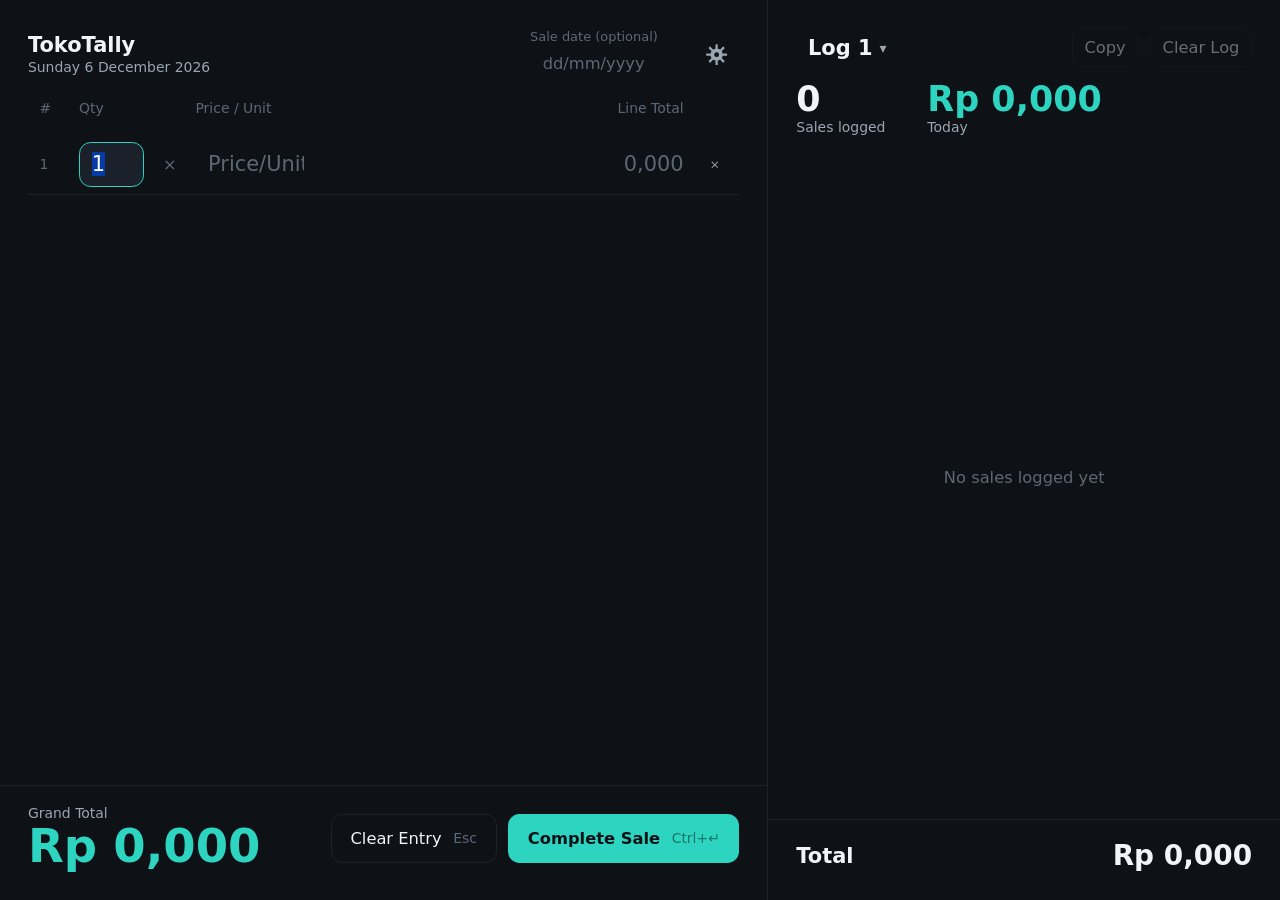
==== index.html @ e356fb27 "Add a Show/Hide numpad button above Complete Sale The pad could only be dismissed by focusing someth" ====
<!doctype html>
<html lang="en" data-theme="dark">
  <head>
    <meta charset="utf-8" />
    <!-- viewport-fit=cover lets the layout reach under the notch/home bar;
         the CSS pays it back with env(safe-area-inset-*) padding. Pinch
         zoom is deliberately left enabled — iOS auto-zoom on focus is
         prevented with 16px inputs instead. -->
    <meta
      name="viewport"
      content="width=device-width, initial-scale=1, viewport-fit=cover"
    />
    <meta name="color-scheme" content="dark light" />
    <meta name="theme-color" content="#0e1116" id="themeColor" />
    <meta name="description" content="TokoTally — offline sales calculator and logger." />
    <title>TokoTally</title>

    <!-- Standalone (home-screen) launch on iOS. -->
    <meta name="apple-mobile-web-app-capable" content="yes" />
    <meta name="mobile-web-app-capable" content="yes" />
    <meta name="apple-mobile-web-app-status-bar-style" content="black-translucent" />
    <meta name="apple-mobile-web-app-title" content="TokoTally" />
    <link rel="apple-touch-icon" href="icons/icon-180.png" />
    <link rel="icon" href="icons/icon-192.png" />
    <link rel="manifest" href="manifest.webmanifest" />

    <link rel="stylesheet" href="css/theme.css" />
    <link rel="stylesheet" href="css/app.css" />
  </head>
  <body>
    <!-- Reusable icon defs; each <use> below picks one up. -->
    <svg width="0" height="0" style="position: absolute" aria-hidden="true">
      <!-- Gear: eight teeth around a ring. The ring is one evenodd path so
           its centre stays transparent whatever it sits on — the same
           reason IconGear.qml punches the hole with destination-out. -->
      <symbol id="i-gear" viewBox="0 0 24 24">
        <g>
          <rect x="10.8" y="1.2" width="2.4" height="5" rx="0.6" />
          <rect x="10.8" y="17.8" width="2.4" height="5" rx="0.6" />
          <rect x="1.2" y="10.8" width="5" height="2.4" rx="0.6" />
          <rect x="17.8" y="10.8" width="5" height="2.4" rx="0.6" />
          <g transform="rotate(45 12 12)">
            <rect x="10.8" y="1.2" width="2.4" height="5" rx="0.6" />
            <rect x="10.8" y="17.8" width="2.4" height="5" rx="0.6" />
            <rect x="1.2" y="10.8" width="5" height="2.4" rx="0.6" />
            <rect x="17.8" y="10.8" width="5" height="2.4" rx="0.6" />
          </g>
        </g>
        <path
          fill-rule="evenodd"
          d="M12 5.6a6.4 6.4 0 1 0 0 12.8 6.4 6.4 0 0 0 0-12.8Zm0 3.9a2.5 2.5 0 1 0 0 5 2.5 2.5 0 0 0 0-5Z"
        />
      </symbol>
      <symbol id="i-dots" viewBox="0 0 24 24">
        <circle cx="5" cy="12" r="2" />
        <circle cx="12" cy="12" r="2" />
        <circle cx="19" cy="12" r="2" />
      </symbol>
      <symbol id="i-cross" viewBox="0 0 24 24">
        <path
          d="M18.3 5.7a1 1 0 0 0-1.4 0L12 10.6 7.1 5.7a1 1 0 1 0-1.4 1.4l4.9 4.9-4.9 4.9a1 1 0 1 0 1.4 1.4l4.9-4.9 4.9 4.9a1 1 0 0 0 1.4-1.4L13.4 12l4.9-4.9a1 1 0 0 0 0-1.4Z"
        />
      </symbol>
    </svg>

    <div class="app" id="app" data-view="sale" data-discounts="off">
      <!-- ============================================================ -->
      <!-- sale pane                                                     -->
      <!-- ============================================================ -->
      <section class="pane pane--sale" id="salePane" aria-label="Current sale">
        <div class="topstrip">
          <div class="topstrip__titles">
            <div class="topstrip__title" id="saleTitle">TokoTally</div>
            <div class="topstrip__sub" id="saleSubtitle"></div>
          </div>
          <div class="topstrip__actions">
            <div>
              <label class="field-label" for="dateField">Sale date (optional)</label>
              <input
                class="input input--date"
                id="dateField"
                type="text"
                inputmode="numeric"
                autocomplete="off"
                placeholder="dd/mm/yyyy"
                aria-label="Sale date, optional"
              />
            </div>
            <button class="icon-btn" id="settingsBtn" aria-label="Settings">
              <svg class="icon icon--gear" aria-hidden="true"><use href="#i-gear" /></svg>
            </button>
          </div>
        </div>

        <!-- Column titles; hidden on phones, where rows are two-line. -->
        <div class="colhead" aria-hidden="true">
          <span style="grid-area: num">#</span>
          <span style="grid-area: qty">Qty</span>
          <span style="grid-area: mult"></span>
          <span style="grid-area: price">Price / Unit</span>
          <span style="grid-area: hint"></span>
          <span data-area="disc">Disc %</span>
          <span style="grid-area: tot; text-align: right">Line Total</span>
          <span style="grid-area: remove"></span>
        </div>

        <div class="scroll items" id="itemsScroll">
          <div id="itemRows"></div>
        </div>

        <div class="bottombar">
          <div class="grand">
            <div class="grand__label">Grand Total</div>
            <div class="grand__value" id="grandTotal">0</div>
          </div>
          <!-- Touch only; shown once the number pad is available. -->
          <button class="btn numpad-toggle" id="numpadToggle" aria-pressed="false">
            <span id="numpadToggleLabel">Show numpad</span>
          </button>
          <div class="bottombar__actions">
            <button class="btn" id="clearBtn">
              <span id="clearBtnLabel">Clear Entry</span>
              <span class="btn__hint">Esc</span>
            </button>
            <button class="btn btn--accent" id="completeBtn">
              <span id="completeBtnLabel">Complete Sale</span>
              <span class="btn__hint">Ctrl+↵</span>
            </button>
          </div>
        </div>
      </section>

      <div class="pane-divider"></div>

      <!-- ============================================================ -->
      <!-- ledger pane                                                   -->
      <!-- ============================================================ -->
      <section class="pane pane--ledger" id="ledgerPane" aria-label="Ledger">
        <div class="ledger-head">
          <button class="log-picker" id="logPicker" aria-haspopup="menu">
            <span class="log-picker__name" id="logName">Log 1</span>
            <span class="log-picker__chev" aria-hidden="true">▾</span>
          </button>
          <div class="ledger-head__actions">
            <button class="btn btn--sm" id="copyBtn">Copy</button>
            <button class="btn btn--sm" id="clearLogBtn">Clear Log</button>
          </div>
        </div>

        <div class="kpis">
          <div class="kpi">
            <div class="kpi__value" id="kpiCount">0</div>
            <div class="kpi__label">Sales logged</div>
          </div>
          <div class="kpi">
            <div class="kpi__value kpi__value--accent" id="kpiToday">0</div>
            <div class="kpi__label">Today</div>
          </div>
        </div>

        <div class="scroll log-list" id="logScroll">
          <div id="logRows"></div>
          <div class="empty-state hidden" id="logEmpty">No sales logged yet</div>
        </div>

        <div class="ledger-foot">
          <span class="ledger-foot__label">Total</span>
          <span class="ledger-foot__value" id="runningTotal">0</span>
        </div>
      </section>

      <!-- Touch-only number pad; filled in by js/ui/numpad.js. Sits below
           the Grand Total so the figure stays visible while typing. -->
      <div class="numpad" id="numpad" role="group" aria-label="Number pad"></div>

      <!-- Phone-only pane switcher. -->
      <nav class="tabbar" aria-label="Sections">
        <button class="tab tab--on" id="tabSale" data-view="sale">
          <span>Sale</span>
          <span class="tab__count" id="tabSaleTotal"></span>
        </button>
        <button class="tab" id="tabLedger" data-view="ledger">
          <span>Ledger</span>
          <span class="tab__count" id="tabLedgerCount"></span>
        </button>
      </nav>
    </div>

    <!-- transient undo notice -->
    <div class="toast" id="toast" role="status" aria-live="polite">
      <span class="toast__msg" id="toastMsg"></span>
      <button class="toast__undo hidden" id="toastUndo">Undo</button>
    </div>

    <!-- ============================================================== -->
    <!-- dialogs                                                         -->
    <!-- ============================================================== -->
    <dialog id="settingsDialog" aria-label="Settings">
      <div class="drawer">
        <h2 class="drawer__title">Settings</h2>

        <div class="setting">
          <span class="setting__label">Appearance</span>
          <div class="setting__row">
            <button class="btn" id="themeDark">Dark</button>
            <button class="btn" id="themeLight">Light</button>
          </div>
        </div>

        <div class="setting">
          <span class="setting__label">Line discounts</span>
          <div class="setting__row">
            <button class="btn" id="discOn">On</button>
            <button class="btn" id="discOff">Off</button>
          </div>
          <span class="setting__note">
            Adds a per-line discount field. Type chained percents like 10+5+3.
          </span>
        </div>

        <div class="setting">
          <span class="setting__label">Accent</span>
          <div class="swatches" id="swatches"></div>
        </div>

        <div class="setting">
          <span class="setting__label">Decimals</span>
          <div class="setting__row setting__row--tight">
            <button class="btn" id="decMinus" aria-label="Fewer decimals">−</button>
            <span class="setting__stepval" id="decValue">3</span>
            <button class="btn" id="decPlus" aria-label="More decimals">+</button>
          </div>
        </div>

        <div class="setting">
          <label class="setting__label" for="currencyField">Currency symbol</label>
          <input class="input" id="currencyField" type="text" style="max-width: 140px" />
        </div>

        <div class="setting">
          <span class="setting__label muted" id="moneyPreview"></span>
        </div>

        <div class="setting">
          <span class="setting__label">Backup</span>
          <div class="setting__row">
            <button class="btn" id="exportBtn">Export</button>
            <button class="btn" id="importBtn">Import</button>
          </div>
          <span class="setting__note">
            Data lives in this browser only. Export moves a ledger between
            your phone and PC; importing replaces everything here.
          </span>
          <input type="file" id="importFile" accept="application/json,.json" class="hidden" />
        </div>

        <div class="spacer"></div>
        <button class="btn" id="settingsClose">Close</button>
      </div>
    </dialog>

    <dialog id="confirmDialog" class="centered" aria-label="Confirm">
      <div class="sheet sheet--narrow">
        <h2 class="sheet__title" id="confirmTitle"></h2>
        <p class="sheet__body" id="confirmBody"></p>
        <div class="sheet__actions">
          <button class="btn" id="confirmCancel">Cancel</button>
          <button class="btn btn--danger" id="confirmOk"></button>
        </div>
      </div>
    </dialog>

    <dialog id="nameDialog" class="centered" aria-label="Name a log">
      <form method="dialog" class="sheet sheet--narrow">
        <h2 class="sheet__title" id="nameTitle">New log</h2>
        <input
          class="input"
          id="nameField"
          type="text"
          placeholder="Log name"
          autocomplete="off"
        />
        <div class="sheet__actions">
          <button class="btn" type="button" id="nameCancel">Cancel</button>
          <button class="btn btn--accent" type="submit" id="nameSave">Save</button>
        </div>
      </form>
    </dialog>

    <dialog id="helpDialog" class="centered" aria-label="Keyboard shortcuts">
      <div class="sheet">
        <h2 class="sheet__title">Keyboard shortcuts</h2>
        <div class="keys" id="keysList"></div>
        <div class="sheet__actions">
          <button class="btn" id="helpClose">Close</button>
        </div>
      </div>
    </dialog>

    <script type="module" src="js/app.js"></script>
  </body>
</html>
---- css/theme.css ----
/*
 * Design tokens — the web port of qml/Theme.qml.
 *
 * Single source of truth for colour, spacing, radius and type. Nothing
 * else in the CSS hardcodes a visual value; components read from here,
 * and dark/light plus the accent flip live by re-setting these variables.
 *
 * --scale is the responsive factor. On desktop app.js drives it from the
 * window against the 1100x720 design reference (exactly like the QML
 * Binding on Theme.uiScale) so the whole UI grows and shrinks in
 * proportion. On phones it is pinned to 1 and the mobile layout takes
 * over with touch-sized targets instead.
 */

:root {
  --scale: 1;

  /* --- shape ------------------------------------------------------- */
  --radius: calc(14px * var(--scale));
  --radius-sm: calc(10px * var(--scale));

  /* --- spacing scale ------------------------------------------------ */
  --space-xs: calc(6px * var(--scale));
  --space-sm: calc(10px * var(--scale));
  --space-md: calc(16px * var(--scale));
  --space-lg: calc(24px * var(--scale));
  --space-xl: calc(36px * var(--scale));

  /* --- line-item table columns -------------------------------------- */
  /* Shared by the sale header and every row so the two line up exactly. */
  --col-num: calc(18px * var(--scale));
  --col-qty: calc(56px * var(--scale));
  --col-mult: calc(12px * var(--scale));
  --col-price: calc(104px * var(--scale));
  --col-disc: calc(64px * var(--scale));
  --col-total: calc(140px * var(--scale));
  --col-remove: calc(22px * var(--scale));

  /* --- typography --------------------------------------------------- */
  /* No web font is shipped, so this resolves to San Francisco on iOS and
     Segoe UI on Windows — both have the tabular figures the numbers need. */
  --font-family: Inter, system-ui, -apple-system, 'Segoe UI', Roboto,
    'Helvetica Neue', Arial, sans-serif;
  --font-sm: calc(12px * var(--scale));
  --font-body: calc(14px * var(--scale));
  --font-md: calc(18px * var(--scale));
  --font-lg: calc(24px * var(--scale));
  --font-total: calc(40px * var(--scale));
  --font-kpi: calc(30px * var(--scale));

  /* --- motion ------------------------------------------------------- */
  --anim-fast: 120ms;
  --anim-med: 180ms;

  /* --- accent (overwritten from the persisted setting) -------------- */
  --accent: #2dd4bf;
  /* Text drawn on top of an accent fill. The accent palette is light, so
     this tracks the page background like the QML button does. */
  --on-accent: #0e1116;
}

/* --- dark surfaces (the default) ------------------------------------ */
:root,
:root[data-theme='dark'] {
  --bg: #0e1116;
  --surface: #151a21;
  --surface-alt: #1b212a;
  --hover: #1f2630;

  --text-primary: #f2f5f8;
  --text-secondary: #9aa6b2;
  --text-muted: #5d6875;

  --divider: rgba(255, 255, 255, 0.07);
  --danger: #f87171;
  --scrim: rgba(0, 0, 0, 0.45);
  --on-accent: #0e1116;
}

/* --- light surfaces (an intentional palette, not an inversion) ------- */
:root[data-theme='light'] {
  --bg: #fbfbfd;
  --surface: #ffffff;
  --surface-alt: #f3f4f6;
  --hover: #eef0f3;

  --text-primary: #10141a;
  --text-secondary: #5b6672;
  --text-muted: #9aa3ad;

  --divider: rgba(0, 0, 0, 0.08);
  --danger: #dc2626;
  --scrim: rgba(0, 0, 0, 0.35);
  /* Deliberately still dark. The desktop app paints accent-button text in
     Theme.bg, which in light mode is near-white on a mid-tone accent —
     about 1.8:1. Every accent in the palette is light enough that dark
     text is the readable choice in both themes. */
  --on-accent: #0e1116;
}

/* Honour a system preference for reduced motion: every transition in the
   app is decorative, so drop them rather than approximate them. */
@media (prefers-reduced-motion: reduce) {
  :root {
    --anim-fast: 0ms;
    --anim-med: 0ms;
  }
}
---- css/app.css ----
/*
 * Layout and components.
 *
 * Two layouts share one DOM. Wide screens get the desktop app's calm
 * two-pane split (sale | ledger) with the line items as a real table.
 * Below 900px the panes stack into a single column with a bottom tab bar,
 * and each line item reflows onto two rows so Qty x Price still fits a
 * 375px iPhone. The switch is done with grid templates, not with separate
 * markup, so there is one set of behaviour to reason about.
 */

/* ==================================================================== */
/* base                                                                 */
/* ==================================================================== */
*,
*::before,
*::after {
  box-sizing: border-box;
}

html,
body {
  margin: 0;
  padding: 0;
  height: 100%;
  overflow: hidden;
}

body {
  background: var(--bg);
  color: var(--text-primary);
  font-family: var(--font-family);
  font-size: var(--font-body);
  /* Tabular figures everywhere: money columns must not shimmy as digits
     change. The desktop app sets this per-Text with font.features. */
  font-variant-numeric: tabular-nums;
  -webkit-font-smoothing: antialiased;
  -webkit-tap-highlight-color: transparent;
  transition: background-color var(--anim-med);
}

button,
input {
  font: inherit;
  font-variant-numeric: inherit;
  color: inherit;
}

button {
  background: none;
  border: none;
  cursor: pointer;
  /* Kill the double-tap-to-zoom delay on iOS. */
  touch-action: manipulation;
}

:focus-visible {
  outline: 2px solid var(--accent);
  outline-offset: 2px;
}

.scroll {
  overflow-y: auto;
  overflow-x: hidden;
  -webkit-overflow-scrolling: touch;
  /* Don't let a flick at the end of the list rubber-band the whole page. */
  overscroll-behavior: contain;
}

.muted {
  color: var(--text-muted);
}

.hidden {
  display: none !important;
}

/* ==================================================================== */
/* app shell                                                            */
/* ==================================================================== */
.app {
  display: grid;
  /* 60/40, matching the desktop split. */
  grid-template-columns: 60fr 1px 40fr;
  grid-template-rows: 1fr;
  /* --app-h is the visual viewport height, kept current by app.js so the
     bottom bar stays above the iOS soft keyboard. dvh is the fallback
     before the first measurement (and it already tracks Safari's
     collapsing toolbars, which vh does not). */
  height: var(--app-h, 100dvh);
  width: 100%;
}

.pane {
  display: grid;
  /* minmax(0, 1fr), not the implicit `auto`: grid items default to
     min-width auto, so a single wide child (the bottom bar's buttons)
     would size this column to its min-content and push every row past
     the edge of a narrow phone. */
  grid-template-columns: minmax(0, 1fr);
  grid-template-rows: auto auto 1fr auto;
  /* Without this a grid row refuses to shrink and the list never scrolls. */
  min-height: 0;
  min-width: 0;
}

/* Place every pane child on its row explicitly. A display:none grid item
   is not placed at all, so relying on source order means hiding the
   column header on phones shifts everything up one row — handing the
   flexible 1fr row to the bottom bar and pinning the item list to its
   content height. */
.topstrip,
.ledger-head {
  grid-row: 1;
}

.colhead,
.kpis {
  grid-row: 2;
}

.items,
.log-list {
  grid-row: 3;
}

.bottombar,
.ledger-foot {
  grid-row: 4;
}

.pane-divider {
  background: var(--divider);
}

.tabbar {
  display: none;
}

/* ==================================================================== */
/* number pad (touch only)                                              */
/* ==================================================================== */
/* Both the pad and its toggle are hidden on any device with a fine
   pointer. The Numpad module sets data-numpad on the shell when it is
   available at all ('off'), and flips it to 'open' while showing. */
/* .btn.numpad-toggle, not .numpad-toggle: the toggle is also a .btn, and
   .btn's own display would otherwise win on source order and leak the
   button onto desktop. */
.numpad,
.btn.numpad-toggle {
  display: none;
}

.app[data-numpad] .numpad-toggle {
  display: flex;
  min-height: 34px;
  font-size: var(--font-sm);
  font-weight: 500;
  color: var(--text-secondary);
}

.app[data-numpad='open'] .numpad {
  display: block;
  /* Spans every column so it also sits correctly under the wide
     two-pane grid, not just the phone's single column. */
  grid-column: 1 / -1;
  grid-row: 2;
  border-top: 1px solid var(--divider);
  background: var(--surface);
  padding: var(--space-sm);
  padding-bottom: max(var(--space-sm), env(safe-area-inset-bottom));
}

/* While the pad is up it stands in for the tab bar, exactly as the
   system keyboard would cover it. */
.app[data-numpad='open'] .tabbar {
  display: none;
}

.numpad__keys {
  display: grid;
  grid-template-columns: repeat(4, 1fr);
  grid-template-areas:
    'k7  k8 k9 bs'
    'k4  k5 k6 ctx'
    'k1  k2 k3 ent'
    'dot k0 k0 ent';
  gap: var(--space-xs);
  max-width: 520px;
  margin: 0 auto;
}

.np-key {
  display: flex;
  align-items: center;
  justify-content: center;
  /* Comfortably above the 44px touch minimum, and short enough that four
     rows still leave the item list usable on a 568px-tall phone. */
  min-height: 46px;
  border-radius: var(--radius-sm);
  background: var(--surface-alt);
  color: var(--text-primary);
  font-size: 22px;
  font-weight: 500;
  /* Stops a long press selecting the glyph or opening the callout menu. */
  user-select: none;
  -webkit-user-select: none;
  -webkit-touch-callout: none;
  transition: background-color 80ms;
}

.np-key:active {
  background: var(--hover);
}

.np-key--util {
  background: transparent;
  border: 1px solid var(--divider);
  color: var(--text-secondary);
}

.np-key--util:disabled {
  opacity: 0.3;
}

.np-key--enter {
  background: var(--accent);
  color: var(--on-accent);
  font-size: 26px;
  font-weight: 600;
}

.np-key--enter:active {
  background: var(--accent);
  filter: brightness(1.08);
}

/* ==================================================================== */
/* buttons                                                              */
/* ==================================================================== */
.btn {
  display: inline-flex;
  align-items: center;
  justify-content: center;
  gap: var(--space-sm);
  min-height: calc(42px * var(--scale));
  padding: 0 var(--space-md);
  border: 1px solid var(--divider);
  border-radius: var(--radius-sm);
  background: transparent;
  color: var(--text-primary);
  font-size: var(--font-body);
  font-weight: 500;
  white-space: nowrap;
  transition: background-color var(--anim-fast);
}

.btn:hover:not(:disabled) {
  background: var(--hover);
}

.btn:disabled {
  opacity: 0.4;
  cursor: default;
}

.btn--accent {
  background: var(--accent);
  border-color: transparent;
  color: var(--on-accent);
  font-weight: 600;
}

.btn--accent:hover:not(:disabled) {
  filter: brightness(1.08);
  background: var(--accent);
}

.btn--danger {
  color: var(--danger);
  font-weight: 600;
}

.btn--sm {
  min-height: calc(34px * var(--scale));
  padding: 0 var(--space-sm);
}

.btn--ghost {
  border-color: transparent;
}

.btn__hint {
  color: var(--text-muted);
  font-size: var(--font-sm);
  font-weight: 400;
}

.btn--accent .btn__hint {
  color: rgba(0, 0, 0, 0.45);
}

/* Round icon button (the settings gear). */
.icon-btn {
  display: inline-flex;
  align-items: center;
  justify-content: center;
  width: calc(40px * var(--scale));
  height: calc(40px * var(--scale));
  border-radius: 50%;
  color: var(--text-secondary);
  transition: background-color var(--anim-fast);
}

.icon-btn:hover {
  background: var(--hover);
}

/* ==================================================================== */
/* sale pane — top strip                                                */
/* ==================================================================== */
.topstrip {
  display: flex;
  align-items: center;
  gap: var(--space-md);
  padding: var(--space-lg);
  padding-bottom: 0;
}

.topstrip__titles {
  min-width: 0;
  flex: 1;
}

.topstrip__title {
  font-size: var(--font-md);
  font-weight: 600;
  line-height: 1.25;
}

.topstrip__sub {
  color: var(--text-secondary);
  font-size: var(--font-sm);
  line-height: 1.35;
}

.topstrip__sub--editing {
  color: var(--accent);
}

.topstrip__actions {
  display: flex;
  align-items: center;
  gap: var(--space-sm);
}

.field-label {
  display: block;
  color: var(--text-muted);
  font-size: calc(var(--font-sm) - 1px);
  line-height: 1.4;
}

/* Flat text input with a soft focus ring — the EditField look. */
.input {
  width: 100%;
  min-width: 0;
  padding: 0 var(--space-sm);
  height: calc(30px * var(--scale));
  border: 1px solid transparent;
  border-radius: var(--radius-sm);
  background: transparent;
  color: var(--text-primary);
  font-size: var(--font-body);
  transition: background-color var(--anim-fast), border-color var(--anim-fast);
}

.input::placeholder {
  color: var(--text-muted);
}

.input:focus {
  outline: none;
  background: var(--surface-alt);
  border-color: var(--accent);
}

.input--date {
  width: calc(130px * var(--scale));
}

/* Red ring while the typed date can't be parsed. */
.input--invalid,
.input--invalid:focus {
  border-color: var(--danger);
}

/* ==================================================================== */
/* sale pane — line items                                               */
/* ==================================================================== */
.colhead,
.item-row {
  display: grid;
  gap: var(--space-md);
  align-items: center;
  grid-template-columns:
    var(--col-num) var(--col-qty) var(--col-mult) var(--col-price)
    1fr var(--col-disc) var(--col-total) var(--col-remove);
  grid-template-areas: 'num qty mult price hint disc tot remove';
}

/* Discounts off: collapse the column rather than restructure the grid. */
.app[data-discounts='off'] .colhead,
.app[data-discounts='off'] .item-row {
  grid-template-columns:
    var(--col-num) var(--col-qty) var(--col-mult) var(--col-price)
    1fr 0 var(--col-total) var(--col-remove);
}

.app[data-discounts='off'] [data-area='disc'] {
  display: none;
}

.colhead {
  padding: 0 calc(var(--space-lg) + var(--space-sm));
  margin-top: var(--space-md);
  color: var(--text-muted);
  font-size: var(--font-sm);
}

.items {
  padding: var(--space-md) var(--space-lg);
  min-height: 0;
}

.item-row {
  position: relative;
  padding: 0 var(--space-sm);
  height: calc(52px * var(--scale));
  border-radius: var(--radius-sm);
  /* Leaves the focused row off the hard edge when it is scrolled into
     view, so the neighbouring row stays half visible (the desktop app's
     scrollMargin, expressed where the browser can honour it natively). */
  scroll-margin-block: var(--space-md);
  transition: background-color var(--anim-fast);
}

.item-row::after {
  /* Hairline separator under each row. */
  content: '';
  position: absolute;
  left: 0;
  right: 0;
  bottom: 0;
  height: 1px;
  background: var(--divider);
}

.item-row:hover {
  background: var(--hover);
}

.item-row--enter {
  animation: fade-in var(--anim-fast) ease-out;
}

@keyframes fade-in {
  from {
    opacity: 0;
  }
}

.item-row__num {
  grid-area: num;
  color: var(--text-muted);
  font-size: var(--font-sm);
}

.item-row__mult {
  grid-area: mult;
  text-align: center;
  color: var(--text-muted);
}

[data-area='qty'] {
  grid-area: qty;
}
[data-area='price'] {
  grid-area: price;
}
[data-area='disc'] {
  grid-area: disc;
}

.item-row .input {
  height: calc(38px * var(--scale));
  font-size: var(--font-md);
}

.item-row__hint {
  grid-area: hint;
  min-width: 0;
  color: var(--text-muted);
  font-size: var(--font-sm);
  white-space: nowrap;
  overflow: hidden;
  text-overflow: ellipsis;
}

.item-row__total {
  grid-area: tot;
  text-align: right;
  font-size: var(--font-md);
  color: var(--text-primary);
}

.item-row__total--zero {
  color: var(--text-muted);
}

.item-row__remove {
  grid-area: remove;
  display: inline-flex;
  align-items: center;
  justify-content: center;
  width: var(--col-remove);
  height: var(--col-remove);
  border-radius: 50%;
  color: var(--text-secondary);
  opacity: 0;
  transition: opacity var(--anim-fast), background-color var(--anim-fast);
}

.item-row:hover .item-row__remove,
.item-row:focus-within .item-row__remove,
.item-row__remove:focus-visible {
  opacity: 1;
}

.item-row__remove:hover {
  background: var(--hover);
}

/* A muted qty reads as the unconfirmed default 1; solid once committed. */
.input--tentative {
  color: var(--text-muted);
}

/* ==================================================================== */
/* sale pane — bottom bar                                               */
/* ==================================================================== */
.bottombar {
  display: flex;
  align-items: center;
  gap: var(--space-md);
  padding: var(--space-md) var(--space-lg);
  padding-bottom: max(var(--space-lg), env(safe-area-inset-bottom));
  border-top: 1px solid var(--divider);
}

.grand {
  flex: 1;
  min-width: 0;
}

.grand__label {
  color: var(--text-secondary);
  font-size: var(--font-sm);
}

.grand__value {
  color: var(--accent);
  font-size: var(--font-total);
  font-weight: 600;
  line-height: 1.1;
  /* The number shrinks to fit rather than running under the buttons. */
  white-space: nowrap;
  overflow: hidden;
  text-overflow: ellipsis;
}

.bottombar__actions {
  display: flex;
  gap: var(--space-sm);
  flex-shrink: 0;
}

/* ==================================================================== */
/* ledger pane                                                          */
/* ==================================================================== */
.pane--ledger {
  border-left: 0;
}

.ledger-head {
  display: flex;
  align-items: center;
  gap: var(--space-sm);
  padding: var(--space-lg);
  padding-bottom: 0;
}

.log-picker {
  display: inline-flex;
  align-items: center;
  gap: var(--space-xs);
  min-width: 0;
  padding: var(--space-xs) var(--space-sm);
  border-radius: var(--radius-sm);
  font-size: var(--font-md);
  font-weight: 600;
  transition: background-color var(--anim-fast);
}

.log-picker:hover {
  background: var(--hover);
}

.log-picker__name {
  overflow: hidden;
  text-overflow: ellipsis;
  white-space: nowrap;
}

.log-picker__chev {
  color: var(--text-secondary);
  font-size: var(--font-sm);
}

.ledger-head__actions {
  display: flex;
  gap: var(--space-sm);
  margin-left: auto;
  flex-shrink: 0;
}

.kpis {
  display: flex;
  gap: var(--space-xl);
  padding: var(--space-sm) var(--space-lg) 0;
}

.kpi__value {
  font-size: var(--font-kpi);
  font-weight: 600;
  line-height: 1.15;
}

.kpi__value--accent {
  color: var(--accent);
}

.kpi__label {
  color: var(--text-secondary);
  font-size: var(--font-sm);
}

.log-list {
  padding: var(--space-md) var(--space-lg);
  min-height: 0;
}

.log-row {
  position: relative;
  display: grid;
  grid-template-columns: calc(84px * var(--scale)) 1fr calc(80px * var(--scale)) calc(24px * var(--scale));
  gap: var(--space-md);
  align-items: center;
  padding: 0 var(--space-sm);
  height: calc(48px * var(--scale));
  border-radius: var(--radius-sm);
  scroll-margin-block: var(--space-md);
  transition: background-color var(--anim-fast);
}

.log-row::after {
  content: '';
  position: absolute;
  left: 0;
  right: 0;
  bottom: 0;
  height: 1px;
  background: var(--divider);
}

.log-row:hover {
  background: var(--hover);
}

/* The sale currently open in the left panel gets an accent tint. */
.log-row--editing {
  background: color-mix(in srgb, var(--accent) 14%, transparent);
}

.log-row--enter {
  animation: fade-in var(--anim-med) ease-out;
}

.log-row__meta,
.log-row__when {
  display: grid;
  gap: 1px;
  min-width: 0;
}

.log-row__seq {
  color: var(--text-muted);
  font-size: var(--font-sm);
}

.log-row__items {
  color: var(--text-muted);
  font-size: calc(var(--font-sm) - 1px);
}

.log-row__total {
  text-align: right;
  font-size: var(--font-body);
  min-width: 0;
  overflow: hidden;
  text-overflow: ellipsis;
}

.log-row__when {
  text-align: right;
}

.log-row__date {
  color: var(--text-secondary);
  font-size: var(--font-sm);
}

.log-row__time {
  color: var(--text-muted);
  font-size: calc(var(--font-sm) - 1px);
}

.log-row__more {
  display: inline-flex;
  align-items: center;
  justify-content: center;
  width: calc(24px * var(--scale));
  height: calc(24px * var(--scale));
  border-radius: var(--radius-sm);
  color: var(--text-secondary);
  opacity: 0;
  transition: opacity var(--anim-fast), background-color var(--anim-fast);
}

.log-row:hover .log-row__more,
.log-row__more:focus-visible,
.log-row--menu-open .log-row__more {
  opacity: 1;
}

.log-row__more:hover {
  background: var(--surface-alt);
}

.empty-state {
  display: grid;
  place-items: center;
  height: 100%;
  color: var(--text-muted);
}

.ledger-foot {
  display: flex;
  align-items: center;
  justify-content: space-between;
  gap: var(--space-md);
  padding: var(--space-md) var(--space-lg);
  padding-bottom: max(var(--space-lg), env(safe-area-inset-bottom));
  border-top: 1px solid var(--divider);
}

.ledger-foot__label {
  font-size: var(--font-md);
  font-weight: 600;
}

.ledger-foot__value {
  font-size: var(--font-lg);
  font-weight: 700;
  min-width: 0;
  overflow: hidden;
  text-overflow: ellipsis;
}

/* ==================================================================== */
/* menus (log picker, per-row actions)                                  */
/* ==================================================================== */
.menu {
  position: fixed;
  z-index: 900;
  min-width: calc(180px * var(--scale));
  max-width: min(80vw, 280px);
  padding: var(--space-xs);
  border: 1px solid var(--divider);
  border-radius: var(--radius-sm);
  background: var(--surface);
  box-shadow: 0 10px 30px rgba(0, 0, 0, 0.28);
}

.menu__item {
  display: block;
  width: 100%;
  padding: var(--space-sm);
  border-radius: var(--radius-sm);
  text-align: left;
  font-size: var(--font-body);
  color: var(--text-primary);
  overflow: hidden;
  text-overflow: ellipsis;
  white-space: nowrap;
}

.menu__item:hover:not(:disabled) {
  background: var(--hover);
}

.menu__item:disabled {
  color: var(--text-muted);
  cursor: default;
}

.menu__item--current {
  color: var(--accent);
  font-weight: 600;
}

.menu__item--danger {
  color: var(--danger);
}

.menu__sep {
  height: 1px;
  margin: var(--space-xs) 0;
  background: var(--divider);
}

/* ==================================================================== */
/* toast                                                                */
/* ==================================================================== */
.toast {
  position: fixed;
  left: 50%;
  bottom: calc(var(--space-lg) + env(safe-area-inset-bottom));
  z-index: 1000;
  display: flex;
  align-items: center;
  gap: var(--space-md);
  max-width: calc(100vw - 2 * var(--space-lg));
  padding: 0 var(--space-md);
  min-height: calc(44px * var(--scale));
  border: 1px solid var(--divider);
  border-radius: var(--radius-sm);
  background: var(--surface-alt);
  box-shadow: 0 8px 24px rgba(0, 0, 0, 0.25);
  opacity: 0;
  visibility: hidden;
  transform: translate(-50%, 8px);
  transition: opacity var(--anim-med), transform var(--anim-med),
    visibility var(--anim-med);
}

.toast--shown {
  opacity: 1;
  visibility: visible;
  transform: translate(-50%, 0);
}

.toast__msg {
  font-size: var(--font-body);
}

.toast__undo {
  padding: var(--space-xs) var(--space-sm);
  color: var(--accent);
  font-weight: 600;
}

/* ==================================================================== */
/* dialogs                                                              */
/* ==================================================================== */
dialog {
  padding: 0;
  border: none;
  background: none;
  color: inherit;
  max-width: none;
  max-height: none;
}

dialog::backdrop {
  background: var(--scrim);
}

.sheet {
  width: min(calc(420px * var(--scale)), calc(100vw - 2 * var(--space-lg)));
  max-height: calc(100dvh - 2 * var(--space-lg));
  overflow-y: auto;
  padding: var(--space-lg);
  border: 1px solid var(--divider);
  border-radius: var(--radius);
  background: var(--surface);
}

.sheet--narrow {
  width: min(calc(340px * var(--scale)), calc(100vw - 2 * var(--space-lg)));
}

/* Centre the modal dialogs in the viewport. */
dialog.centered {
  margin: auto;
}

.sheet__title {
  margin: 0 0 var(--space-md);
  font-size: var(--font-md);
  font-weight: 600;
}

.sheet__body {
  color: var(--text-secondary);
  font-size: var(--font-sm);
  line-height: 1.5;
}

.sheet__actions {
  display: flex;
  justify-content: flex-end;
  gap: var(--space-sm);
  margin-top: var(--space-lg);
}

.sheet .input {
  height: calc(40px * var(--scale));
  background: var(--surface-alt);
  font-size: var(--font-md);
}

/* --- settings: a right-edge slide-over on desktop ------------------- */
#settingsDialog {
  margin: 0 0 0 auto;
  height: 100dvh;
  max-height: 100dvh;
}

.drawer {
  display: flex;
  flex-direction: column;
  gap: var(--space-lg);
  width: min(calc(360px * var(--scale)), 100vw);
  height: 100dvh;
  padding: var(--space-lg);
  padding-bottom: max(var(--space-lg), env(safe-area-inset-bottom));
  overflow-y: auto;
  border-left: 1px solid var(--divider);
  background: var(--surface);
}

.drawer__title {
  margin: 0;
  font-size: var(--font-lg);
  font-weight: 600;
}

.setting {
  display: grid;
  gap: var(--space-sm);
}

.setting__label {
  color: var(--text-secondary);
  font-size: var(--font-sm);
}

.setting__note {
  color: var(--text-muted);
  font-size: calc(var(--font-sm) - 1px);
  line-height: 1.45;
}

.setting__row {
  display: flex;
  align-items: center;
  gap: var(--space-sm);
}

.setting__row .btn {
  flex: 1;
}

.setting__row--tight .btn {
  flex: 0 0 auto;
  min-width: calc(44px * var(--scale));
}

.setting__stepval {
  width: calc(40px * var(--scale));
  text-align: center;
  font-size: var(--font-md);
}

.swatches {
  display: flex;
  gap: var(--space-sm);
}

.swatch {
  width: calc(32px * var(--scale));
  height: calc(32px * var(--scale));
  border-radius: 50%;
  border: 0 solid var(--text-primary);
  transition: border-width var(--anim-fast);
}

.swatch--on {
  border-width: 3px;
}

.spacer {
  flex: 1;
}

/* --- shortcut sheet ------------------------------------------------- */
.keys {
  display: grid;
  gap: var(--space-sm);
}

.keys__row {
  display: grid;
  grid-template-columns: calc(120px * var(--scale)) 1fr;
  gap: var(--space-md);
  align-items: center;
}

.keys__key {
  padding: var(--space-xs) var(--space-sm);
  border-radius: var(--radius-sm);
  background: var(--surface-alt);
  text-align: center;
  font-size: var(--font-sm);
  font-weight: 500;
}

.keys__desc {
  color: var(--text-secondary);
  font-size: var(--font-body);
  line-height: 1.45;
}

/* ==================================================================== */
/* icons                                                                */
/* ==================================================================== */
.icon {
  display: block;
  width: 1em;
  height: 1em;
  fill: currentColor;
}

.icon--gear {
  font-size: calc(20px * var(--scale));
}

.icon--dots {
  font-size: calc(16px * var(--scale));
}

.icon--cross {
  font-size: calc(10px * var(--scale));
}

/* ==================================================================== */
/* phone layout                                                         */
/* ==================================================================== */
@media (max-width: 899px) {
  .app {
    /* One column: panes, then the number pad, then the tab bar. Both
       trailing rows collapse to nothing while they are display:none. */
    grid-template-columns: 1fr;
    grid-template-rows: 1fr auto auto;
  }

  .pane {
    grid-column: 1;
    grid-row: 1;
  }

  .pane-divider {
    display: none;
  }

  /* Only the selected pane is mounted in the viewport. */
  .app[data-view='sale'] .pane--ledger,
  .app[data-view='ledger'] .pane--sale {
    display: none;
  }

  .topstrip,
  .ledger-head {
    padding: var(--space-md) var(--space-md) 0;
  }

  .kpis {
    padding: var(--space-sm) var(--space-md) 0;
    gap: var(--space-lg);
  }

  .items,
  .log-list {
    padding: var(--space-sm) var(--space-md);
  }

  .bottombar,
  .ledger-foot {
    padding: var(--space-sm) var(--space-md);
    /* The tab bar below carries the safe-area padding instead. */
    padding-bottom: var(--space-sm);
  }

  /* The total and two buttons cannot share a line on a phone, so stack
     them and let the buttons split the width as proper touch targets. */
  .bottombar {
    flex-direction: column;
    align-items: stretch;
    gap: var(--space-sm);
  }

  /* flex: 1 is for the desktop row, where the total takes the leftover
     width. Once this is a column that same rule stretches it down the
     screen and starves the item list, so pin it to its content height. */
  .grand {
    flex: 0 0 auto;
  }

  .bottombar__actions {
    display: grid;
    grid-template-columns: 1fr 1fr;
    gap: var(--space-sm);
  }

  .bottombar__actions .btn {
    min-height: 46px;
  }

  /* There is no physical keyboard to hint at. */
  .btn__hint {
    display: none;
  }

  .ledger-head {
    flex-wrap: wrap;
  }

  /* The desktop column header has no meaning once rows are two-line. */
  .colhead {
    display: none;
  }

  /* --- line items: one entry per line ----------------------------- */
  /* Everything on a single row, sized down to fit a 320px screen. The
     price column is the flexible one; the Line Total is content-sized so
     a long figure is never truncated. */
  /* The Line Total column has a floor rather than being purely auto, so
     it keeps the same width across rows and the price fields line up;
     max-content still lets an unusually long figure widen it instead of
     being cut off — money is never truncated. The floor is in ch so it
     covers the same digit count whatever the font size or decimals
     setting, rather than a pixel guess that only suits one of them. */
  .item-row {
    grid-template-columns:
      auto minmax(32px, 46px) auto minmax(34px, 1fr)
      minmax(32px, 44px) minmax(11ch, max-content) 26px;
    grid-template-areas: 'num qty mult price disc tot remove';
    gap: 0 var(--space-xs);
    height: 46px;
    padding: 0 2px;
    align-items: center;
  }

  .app[data-discounts='off'] .item-row {
    grid-template-columns:
      auto minmax(32px, 46px) auto minmax(34px, 1fr) 0
      minmax(11ch, max-content) 26px;
  }

  /* One line leaves no room for the x1000 hint, and the Line Total
     column beside it already shows the resulting money. */
  .item-row__hint {
    display: none;
  }

  .item-row__num {
    font-size: 11px;
  }

  .item-row__mult {
    font-size: 12px;
  }

  .item-row .input {
    height: 34px;
    /* Below iOS's 16px auto-zoom threshold, which is safe here only
       because inputmode="none" means focusing one never opens the
       system keyboard. */
    font-size: 14px;
    padding: 0 4px;
  }

  .item-row__total {
    font-size: 13px;
    font-weight: 600;
    white-space: nowrap;
  }

  .item-row__remove {
    width: 26px;
    height: 26px;
  }

  .icon--cross {
    font-size: 9px;
  }

  /* No hover on touch: the remove control is always reachable. */
  .item-row__remove,
  .log-row__more {
    opacity: 1;
  }

  /* Comfortable touch target for the ledger's row menu. (The line item's
     remove control is sized with the one-line row rules below, where the
     width budget is tight.) */
  .log-row__more {
    width: 32px;
    height: 32px;
  }

  /* The date and settings fields still use the system keyboard, so they
     stay at 16px — below that iOS zooms the page on focus. (The line
     items opt out via inputmode="none"; see the rule further down.) */
  .input {
    font-size: 16px;
    height: 40px;
  }

  .input--date {
    width: calc(120px * var(--scale));
  }

  .topstrip {
    flex-wrap: wrap;
  }

  /* --- ledger rows ------------------------------------------------ */
  .log-row {
    grid-template-columns: minmax(0, auto) 1fr minmax(0, auto) 32px;
    gap: var(--space-sm);
    height: auto;
    padding: var(--space-sm) var(--space-xs);
  }

  /* --- type: stop scaling money down on a small screen ------------- */
  .grand__value {
    font-size: calc(28px * var(--scale));
  }

  .kpi__value {
    font-size: calc(24px * var(--scale));
  }

  /* --- bottom tab bar --------------------------------------------- */
  .tabbar {
    display: grid;
    grid-template-columns: 1fr 1fr;
    grid-column: 1;
    grid-row: 3;
    border-top: 1px solid var(--divider);
    background: var(--surface);
    padding-bottom: env(safe-area-inset-bottom);
  }

  .tab {
    display: grid;
    gap: 2px;
    place-items: center;
    padding: var(--space-sm) var(--space-xs);
    min-height: 48px;
    color: var(--text-secondary);
    font-size: var(--font-sm);
    font-weight: 500;
  }

  .tab--on {
    color: var(--accent);
  }

  .tab__count {
    font-size: calc(var(--font-sm) - 2px);
    color: var(--text-muted);
  }

  .tab--on .tab__count {
    color: var(--accent);
  }

  /* --- dialogs become bottom sheets -------------------------------- */
  .sheet,
  .sheet--narrow {
    width: 100vw;
    max-width: 100vw;
    border-radius: var(--radius) var(--radius) 0 0;
    border-left: none;
    border-right: none;
    border-bottom: none;
    padding-bottom: max(var(--space-lg), env(safe-area-inset-bottom));
  }

  dialog.centered {
    margin: auto auto 0;
  }

  #settingsDialog {
    margin: auto auto 0;
    height: auto;
    max-height: 92dvh;
  }

  .drawer {
    width: 100vw;
    height: auto;
    max-height: 92dvh;
    border-left: none;
    border-radius: var(--radius) var(--radius) 0 0;
  }

  .keys__row {
    grid-template-columns: calc(96px * var(--scale)) 1fr;
  }

  .keys__desc {
    font-size: var(--font-sm);
  }
}

/* Very narrow phones (a 320px iPhone SE): tighten the fixed columns so
   the flexible price column keeps a usable width. */
@media (max-width: 360px) {
  .item-row {
    grid-template-columns:
      auto minmax(28px, 38px) auto minmax(30px, 1fr)
      minmax(28px, 38px) minmax(11ch, max-content) 24px;
  }

  .app[data-discounts='off'] .item-row {
    grid-template-columns:
      auto minmax(28px, 40px) auto minmax(32px, 1fr) 0
      minmax(11ch, max-content) 24px;
  }

  .item-row .input {
    font-size: 13px;
    padding: 0 3px;
  }

  .item-row__total {
    font-size: 12px;
  }

  .kpis {
    gap: var(--space-md);
  }
}

/* Short screens (an iPhone SE, or any phone in landscape) have to fit the
   pad and still show line items, so tighten the keys. */
@media (max-height: 700px) {
  .np-key {
    min-height: 38px;
    font-size: 19px;
  }

  .np-key--enter {
    font-size: 22px;
  }
}

/* Landscape phones are short, not narrow: reclaim vertical space. */
@media (max-height: 460px) and (max-width: 899px) {
  .topstrip,
  .ledger-head {
    padding-top: var(--space-sm);
  }

  .grand__value {
    font-size: calc(22px * var(--scale));
  }

  .kpi__value {
    font-size: calc(20px * var(--scale));
  }
}
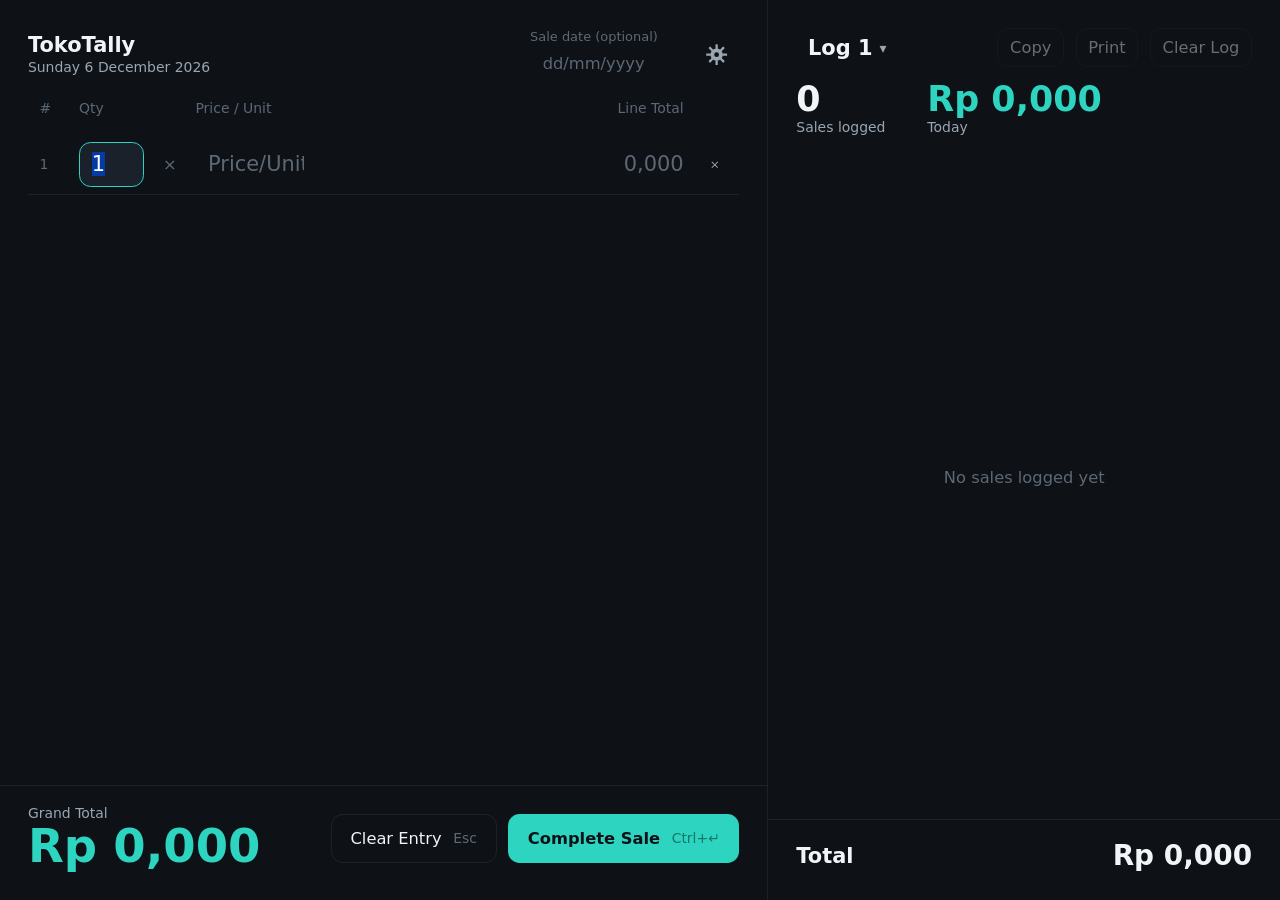
==== commit 579d6b8c: "Print the ledger as a tape via Cetak; Clear Log as an icon on phones Print (ledger header) hands the" ====
--- a/index.html
+++ b/index.html
@@ -51,10 +51,21 @@
           d="M12 5.6a6.4 6.4 0 1 0 0 12.8 6.4 6.4 0 0 0 0-12.8Zm0 3.9a2.5 2.5 0 1 0 0 5 2.5 2.5 0 0 0 0-5Z"
         />
       </symbol>
+      <!-- Solid triangle, drawn rather than the ▲ glyph so it looks the
+           same wherever the font falls back. Rotated 180° when open. -->
+      <symbol id="i-tri" viewBox="0 0 24 24">
+        <path d="M12 7.5 20 17H4z" />
+      </symbol>
       <symbol id="i-dots" viewBox="0 0 24 24">
         <circle cx="5" cy="12" r="2" />
         <circle cx="12" cy="12" r="2" />
         <circle cx="19" cy="12" r="2" />
+      </symbol>
+      <symbol id="i-trash" viewBox="0 0 24 24">
+        <path d="M6 19a2 2 0 0 0 2 2h8a2 2 0 0 0 2-2V7H6v12ZM19 4h-3.5l-1-1h-5l-1 1H5v2h14V4Z" />
+      </symbol>
+      <symbol id="i-print" viewBox="0 0 24 24">
+        <path d="M19 8H5a3 3 0 0 0-3 3v6h4v4h12v-4h4v-6a3 3 0 0 0-3-3Zm-3 11H8v-5h8v5Zm3-7a1 1 0 1 1 0-2 1 1 0 0 1 0 2Zm-1-9H6v4h12V3Z" />
       </symbol>
       <symbol id="i-cross" viewBox="0 0 24 24">
         <path
@@ -86,6 +97,9 @@
                 aria-label="Sale date, optional"
               />
             </div>
+            <button class="icon-btn phone-only" id="saleClearLogBtn" aria-label="Clear Log">
+              <svg class="icon icon--trash" aria-hidden="true"><use href="#i-trash" /></svg>
+            </button>
             <button class="icon-btn" id="settingsBtn" aria-label="Settings">
               <svg class="icon icon--gear" aria-hidden="true"><use href="#i-gear" /></svg>
             </button>
@@ -110,13 +124,35 @@
 
         <div class="bottombar">
           <div class="grand">
-            <div class="grand__label">Grand Total</div>
-            <div class="grand__value" id="grandTotal">0</div>
-          </div>
-          <!-- Touch only; shown once the number pad is available. -->
-          <button class="btn numpad-toggle" id="numpadToggle" aria-pressed="false">
-            <span id="numpadToggleLabel">Show numpad</span>
-          </button>
+            <div class="grand__text">
+              <!-- Only shown while the sale is taxed; see data-ppn. -->
+              <div class="breakdown" id="breakdown">
+                <div class="breakdown__row">
+                  <span>Subtotal</span>
+                  <span id="subtotalValue">0</span>
+                </div>
+                <div class="breakdown__row">
+                  <span id="ppnLabel">PPN</span>
+                  <span id="ppnValue">0</span>
+                </div>
+              </div>
+              <div class="grand__label">Grand Total</div>
+              <div class="grand__value" id="grandTotal">0</div>
+            </div>
+            <!-- Touch only; revealed once the number pad is available.
+                 Points up to raise the pad, down to dismiss it. -->
+            <button
+              class="numpad-toggle"
+              id="numpadToggle"
+              type="button"
+              aria-pressed="false"
+              aria-label="Show number pad"
+            >
+              <svg class="icon icon--tri" aria-hidden="true">
+                <use href="#i-tri" />
+              </svg>
+            </button>
+          </div>
           <div class="bottombar__actions">
             <button class="btn" id="clearBtn">
               <span id="clearBtnLabel">Clear Entry</span>
@@ -143,7 +179,15 @@
           </button>
           <div class="ledger-head__actions">
             <button class="btn btn--sm" id="copyBtn">Copy</button>
-            <button class="btn btn--sm" id="clearLogBtn">Clear Log</button>
+            <!-- Icons on phones, words at PC width (.btn__icon / .btn__label). -->
+            <button class="btn btn--sm" id="printBtn" aria-label="Print tape">
+              <svg class="icon btn__icon" aria-hidden="true"><use href="#i-print" /></svg>
+              <span class="btn__label">Print</span>
+            </button>
+            <button class="btn btn--sm" id="clearLogBtn" aria-label="Clear Log">
+              <svg class="icon btn__icon" aria-hidden="true"><use href="#i-trash" /></svg>
+              <span class="btn__label">Clear Log</span>
+            </button>
           </div>
         </div>
 
@@ -215,7 +259,25 @@
           </div>
           <span class="setting__note">
             Adds a per-line discount field. Type chained percents like 10+5+3.
+            A negative percent such as -5 is a surcharge.
           </span>
+        </div>
+
+        <div class="setting">
+          <span class="setting__label" id="ppnSettingLabel">PPN</span>
+          <div class="setting__control">
+            <button class="btn" id="ppnOn">On</button>
+            <button class="btn" id="ppnOff">Off</button>
+          </div>
+          <p class="setting__note" id="ppnNote"></p>
+        </div>
+        <div class="setting">
+          <span class="setting__label">Entry flow</span>
+          <div class="setting__row">
+            <button class="btn" id="flowRow">Row (Z)</button>
+            <button class="btn" id="flowColumn">Column (N)</button>
+          </div>
+          <span class="setting__note" id="flowNote"></span>
         </div>
 
         <div class="setting">
--- a/css/app.css
+++ b/css/app.css
@@ -143,20 +143,59 @@
 /* Both the pad and its toggle are hidden on any device with a fine
    pointer. The Numpad module sets data-numpad on the shell when it is
    available at all ('off'), and flips it to 'open' while showing. */
-/* .btn.numpad-toggle, not .numpad-toggle: the toggle is also a .btn, and
-   .btn's own display would otherwise win on source order and leak the
-   button onto desktop. */
 .numpad,
-.btn.numpad-toggle {
+.numpad-toggle {
   display: none;
 }
 
+.numpad {
+  /* The pad's row rhythm, in one place. It sets the grid's row height,
+     and the keys take their size from the row rather than carrying a
+     min-height of their own — so no cell can stretch a row, whatever it
+     holds. Short screens override just this. */
+  --np-key-h: 46px;
+}
+
+/* Small triangle sitting on the Grand Total's own line, hard right.
+   Only appears once the pad is available (i.e. on touch). */
 .app[data-numpad] .numpad-toggle {
-  display: flex;
-  min-height: 34px;
-  font-size: var(--font-sm);
-  font-weight: 500;
+  position: relative;
+  display: inline-flex;
+  align-items: center;
+  justify-content: center;
+  flex: 0 0 auto;
+  width: 34px;
+  height: 34px;
+  border: 1px solid var(--divider);
+  border-radius: var(--radius-sm);
   color: var(--text-secondary);
+  transition: background-color var(--anim-fast), color var(--anim-fast);
+}
+
+/* The visual is 34px but the tap area is 46px, comfortably past the
+   touch minimum without a chunky-looking control. */
+.app[data-numpad] .numpad-toggle::after {
+  content: '';
+  position: absolute;
+  inset: -6px;
+}
+
+.app[data-numpad] .numpad-toggle:active {
+  background: var(--hover);
+}
+
+.numpad-toggle .icon--tri {
+  font-size: 11px;
+  transition: transform var(--anim-fast);
+}
+
+/* Open: the triangle flips down — tap to send the pad back. */
+.numpad-toggle--open {
+  color: var(--accent);
+}
+
+.numpad-toggle--open .icon--tri {
+  transform: rotate(180deg);
 }
 
 .app[data-numpad='open'] .numpad {
@@ -177,14 +216,66 @@
   display: none;
 }
 
+/* Navigation strip: one short row across the pad's full width, with up
+   and down stacked in the middle cell. Deliberately shorter than a key
+   row — it is used far less than the digits, and every pixel here comes
+   straight off the item list. */
+.numpad__nav {
+  display: grid;
+  grid-template-columns: 1fr 1fr 1fr;
+  gap: var(--space-xs);
+  /* Still shorter than a key row, but tall enough that the two stacked
+     halves stay hittable — they end up wide and shallow rather than
+     small, which a thumb forgives. */
+  height: 44px;
+  max-width: 520px;
+  margin: 0 auto var(--space-xs);
+}
+
+.np-nav-stack {
+  display: grid;
+  grid-template-rows: 1fr 1fr;
+  gap: 2px;
+}
+
+.np-nav {
+  display: flex;
+  align-items: center;
+  justify-content: center;
+  border-radius: var(--radius-sm);
+  background: var(--surface-alt);
+  color: var(--text-secondary);
+  user-select: none;
+  -webkit-user-select: none;
+  -webkit-touch-callout: none;
+  transition: background-color 80ms;
+}
+
+.np-nav:active {
+  background: var(--hover);
+}
+
+/* The stacked halves are short, so they run the full width of their
+   cell — a wide, shallow target is still an easy thumb hit. */
+.icon--nav {
+  font-size: 10px;
+}
+
 .numpad__keys {
   display: grid;
   grid-template-columns: repeat(4, 1fr);
+  /* 0 takes the wide left slot with the decimal point beside it, the
+     usual calculator arrangement. */
   grid-template-areas:
-    'k7  k8 k9 bs'
-    'k4  k5 k6 ctx'
-    'k1  k2 k3 ent'
-    'dot k0 k0 ent';
+    'k7 k8 k9  bs'
+    'k4 k5 k6  ctx'
+    'k1 k2 k3  ent'
+    'k0 k0 dot ent';
+  /* Every row exactly one key tall. Without this the rows size to their
+     content, and a single taller cell — the split sign key was one —
+     stretches the whole row out of step with the rest. Enter spans two
+     rows and picks up both plus the gap on its own. */
+  grid-template-rows: repeat(4, var(--np-key-h));
   gap: var(--space-xs);
   max-width: 520px;
   margin: 0 auto;
@@ -194,9 +285,6 @@
   display: flex;
   align-items: center;
   justify-content: center;
-  /* Comfortably above the 44px touch minimum, and short enough that four
-     rows still leave the item list usable on a 568px-tall phone. */
-  min-height: 46px;
   border-radius: var(--radius-sm);
   background: var(--surface-alt);
   color: var(--text-primary);
@@ -221,6 +309,65 @@
 
 .np-key--util:disabled {
   opacity: 0.3;
+}
+
+/* The sign key is two triangles sharing one cell: + upper-right, −
+   lower-left, divided top-left to bottom-right. clip-path clips
+   hit-testing as well as paint, so each half only answers taps inside
+   its own triangle. */
+.np-split {
+  position: relative;
+  /* The outline the other util keys carry. It sits on the wrapper
+     because a polygon clip would square off the rounding. The height
+     comes from the grid row, like every other key. */
+  border-radius: var(--radius-sm);
+  border: 1px solid var(--divider);
+  overflow: hidden;
+  /* The dividing line itself. Painted on the wrapper, under the halves,
+     so it survives a half's pressed tint — the clip leaves it a gap to
+     show through. `to top right` is what puts the gradient's midpoint
+     line through the top-left and bottom-right corners: the keyword
+     names the axis, and the transition runs across it. */
+  background: linear-gradient(
+    to top right,
+    transparent calc(50% - 0.5px),
+    var(--divider) calc(50% - 0.5px),
+    var(--divider) calc(50% + 0.5px),
+    transparent calc(50% + 0.5px)
+  );
+}
+
+.np-split__half {
+  position: absolute;
+  inset: 0;
+  min-height: 0;
+  border: 0;
+  border-radius: 0;
+  background: transparent;
+  color: var(--text-secondary);
+  /* Pull the glyph off the diagonal and into its own triangle. */
+  padding: 4px 8px;
+  font-size: 20px;
+}
+
+.np-split__half:disabled {
+  opacity: 0.3;
+}
+
+/* The 2px inset on each polygon leaves a hairline of the pad showing
+   between them — that gap is the dividing line. */
+.np-split__half--plus {
+  -webkit-clip-path: polygon(2px 0, 100% 0, 100% calc(100% - 2px));
+  clip-path: polygon(2px 0, 100% 0, 100% calc(100% - 2px));
+  align-items: flex-start;
+  justify-content: flex-end;
+}
+
+.np-split__half--minus {
+  -webkit-clip-path: polygon(0 2px, 0 100%, calc(100% - 2px) 100%);
+  clip-path: polygon(0 2px, 0 100%, calc(100% - 2px) 100%);
+  align-items: flex-end;
+  justify-content: flex-start;
 }
 
 .np-key--enter {
@@ -259,7 +406,8 @@
   background: var(--hover);
 }
 
-.btn:disabled {
+.btn:disabled,
+.icon-btn:disabled {
   opacity: 0.4;
   cursor: default;
 }
@@ -312,7 +460,7 @@
   transition: background-color var(--anim-fast);
 }
 
-.icon-btn:hover {
+.icon-btn:hover:not(:disabled) {
   background: var(--hover);
 }
 
@@ -558,9 +706,40 @@
   border-top: 1px solid var(--divider);
 }
 
+/* Label + figure on the left, the number-pad toggle pushed to the right
+   edge of the same line. */
 .grand {
   flex: 1;
+  display: flex;
+  align-items: center;
+  gap: var(--space-sm);
   min-width: 0;
+}
+
+.grand__text {
+  flex: 1;
+  min-width: 0;
+}
+
+/* Subtotal + PPN above the Grand Total. Hidden unless the sale is taxed,
+   the same way data-discounts hides the discount column. */
+.breakdown {
+  display: none;
+  margin-bottom: calc(4px * var(--scale));
+}
+
+.app[data-ppn='on'] .breakdown {
+  display: block;
+}
+
+.breakdown__row {
+  display: flex;
+  justify-content: space-between;
+  gap: calc(12px * var(--scale));
+  font-size: calc(12px * var(--scale));
+  color: var(--text-secondary);
+  font-variant-numeric: tabular-nums;
+  line-height: 1.5;
 }
 
 .grand__label {
@@ -1062,8 +1241,21 @@
   fill: currentColor;
 }
 
-.icon--gear {
+.icon--gear,
+.icon--trash {
   font-size: calc(20px * var(--scale));
+}
+
+/* Words at PC width, icons on phones: the phone header has room for
+   neither "Print" nor "Clear Log" beside Copy. Declared after .icon, whose
+   display: block would otherwise win. */
+.btn__icon,
+.phone-only {
+  display: none;
+}
+
+.btn__icon {
+  font-size: calc(18px * var(--scale));
 }
 
 .icon--dots {
@@ -1078,6 +1270,18 @@
 /* phone layout                                                         */
 /* ==================================================================== */
 @media (max-width: 899px) {
+  .btn__label {
+    display: none;
+  }
+
+  .btn__icon {
+    display: block;
+  }
+
+  .phone-only {
+    display: inline-flex;
+  }
+
   .app {
     /* One column: panes, then the number pad, then the tab bar. Both
        trailing rows collapse to nothing while they are display:none. */
@@ -1379,13 +1583,20 @@
 /* Short screens (an iPhone SE, or any phone in landscape) have to fit the
    pad and still show line items, so tighten the keys. */
 @media (max-height: 700px) {
+  .numpad {
+    --np-key-h: 38px;
+  }
+
   .np-key {
-    min-height: 38px;
     font-size: 19px;
   }
 
   .np-key--enter {
     font-size: 22px;
+  }
+
+  .numpad__nav {
+    height: 36px;
   }
 }
 
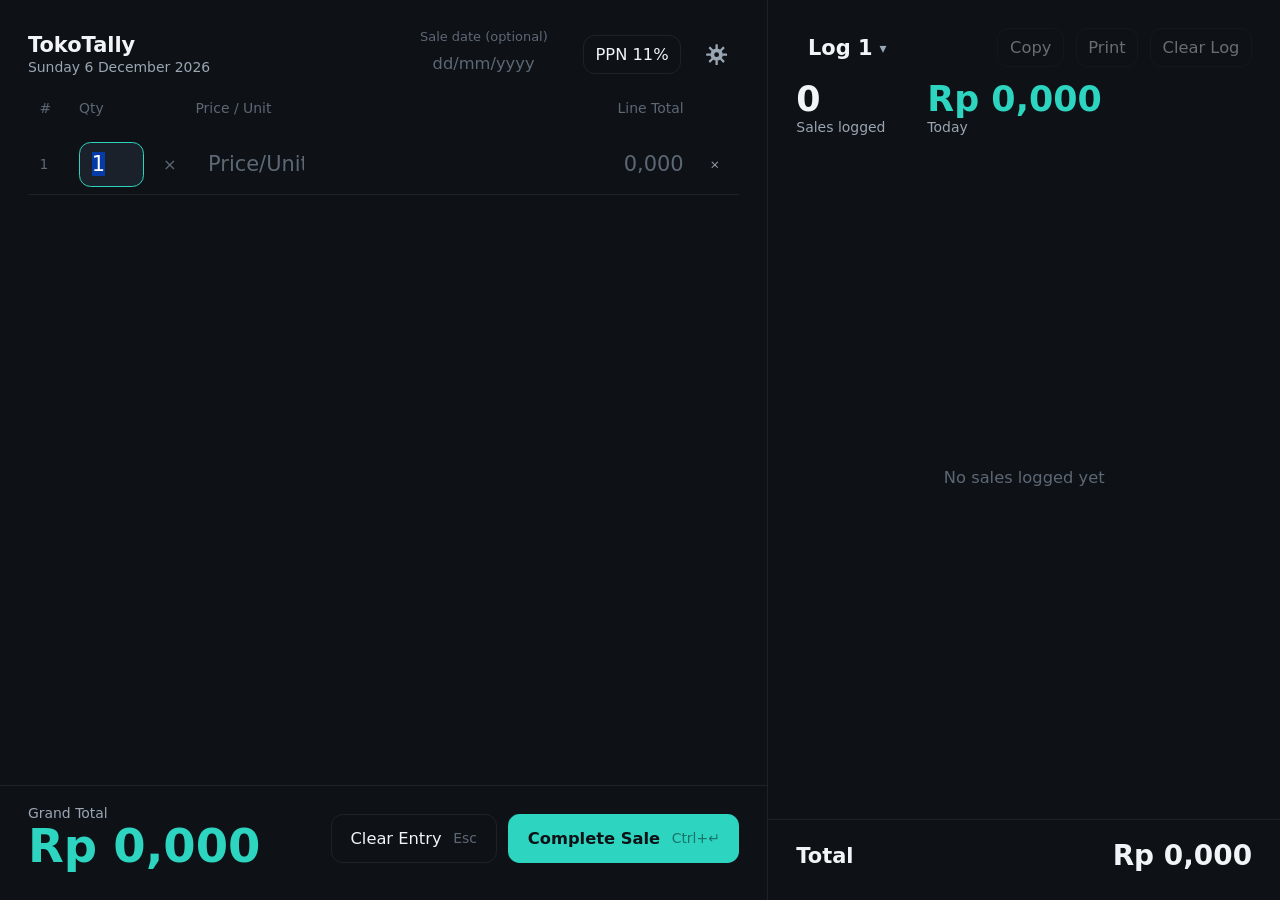
==== commit 16811546: "PPN as a button beside settings; title on its own line on phones PPN moves out of the settings dialo" ====
--- a/index.html
+++ b/index.html
@@ -85,7 +85,7 @@
             <div class="topstrip__sub" id="saleSubtitle"></div>
           </div>
           <div class="topstrip__actions">
-            <div>
+            <div class="topstrip__date">
               <label class="field-label" for="dateField">Sale date (optional)</label>
               <input
                 class="input input--date"
@@ -100,6 +100,7 @@
             <button class="icon-btn phone-only" id="saleClearLogBtn" aria-label="Clear Log">
               <svg class="icon icon--trash" aria-hidden="true"><use href="#i-trash" /></svg>
             </button>
+            <button class="btn btn--sm" id="ppnBtn" aria-pressed="false">PPN</button>
             <button class="icon-btn" id="settingsBtn" aria-label="Settings">
               <svg class="icon icon--gear" aria-hidden="true"><use href="#i-gear" /></svg>
             </button>
@@ -264,14 +265,6 @@
         </div>
 
         <div class="setting">
-          <span class="setting__label" id="ppnSettingLabel">PPN</span>
-          <div class="setting__control">
-            <button class="btn" id="ppnOn">On</button>
-            <button class="btn" id="ppnOff">Off</button>
-          </div>
-          <p class="setting__note" id="ppnNote"></p>
-        </div>
-        <div class="setting">
           <span class="setting__label">Entry flow</span>
           <div class="setting__row">
             <button class="btn" id="flowRow">Row (Z)</button>
--- a/css/app.css
+++ b/css/app.css
@@ -1452,12 +1452,28 @@
     height: 40px;
   }
 
-  .input--date {
-    width: calc(120px * var(--scale));
-  }
-
+  /* Titles on their own line: the date, trash, PPN and gear need the
+     whole width, and squeezed beside them the title wrapped letter by
+     letter. The date field takes whatever the three buttons leave. */
   .topstrip {
     flex-wrap: wrap;
+  }
+
+  .topstrip__titles {
+    flex-basis: 100%;
+  }
+
+  .topstrip__actions {
+    width: 100%;
+  }
+
+  .topstrip__date {
+    flex: 1;
+    min-width: 0;
+  }
+
+  .input--date {
+    width: 100%;
   }
 
   /* --- ledger rows ------------------------------------------------ */
@@ -1554,6 +1570,12 @@
 /* Very narrow phones (a 320px iPhone SE): tighten the fixed columns so
    the flexible price column keeps a usable width. */
 @media (max-width: 360px) {
+  /* Tighter gaps between date, trash, PPN and gear so the date field
+     still holds "dd/mm/yyyy" at 320px. */
+  .topstrip__actions {
+    gap: var(--space-xs);
+  }
+
   .item-row {
     grid-template-columns:
       auto minmax(28px, 38px) auto minmax(30px, 1fr)
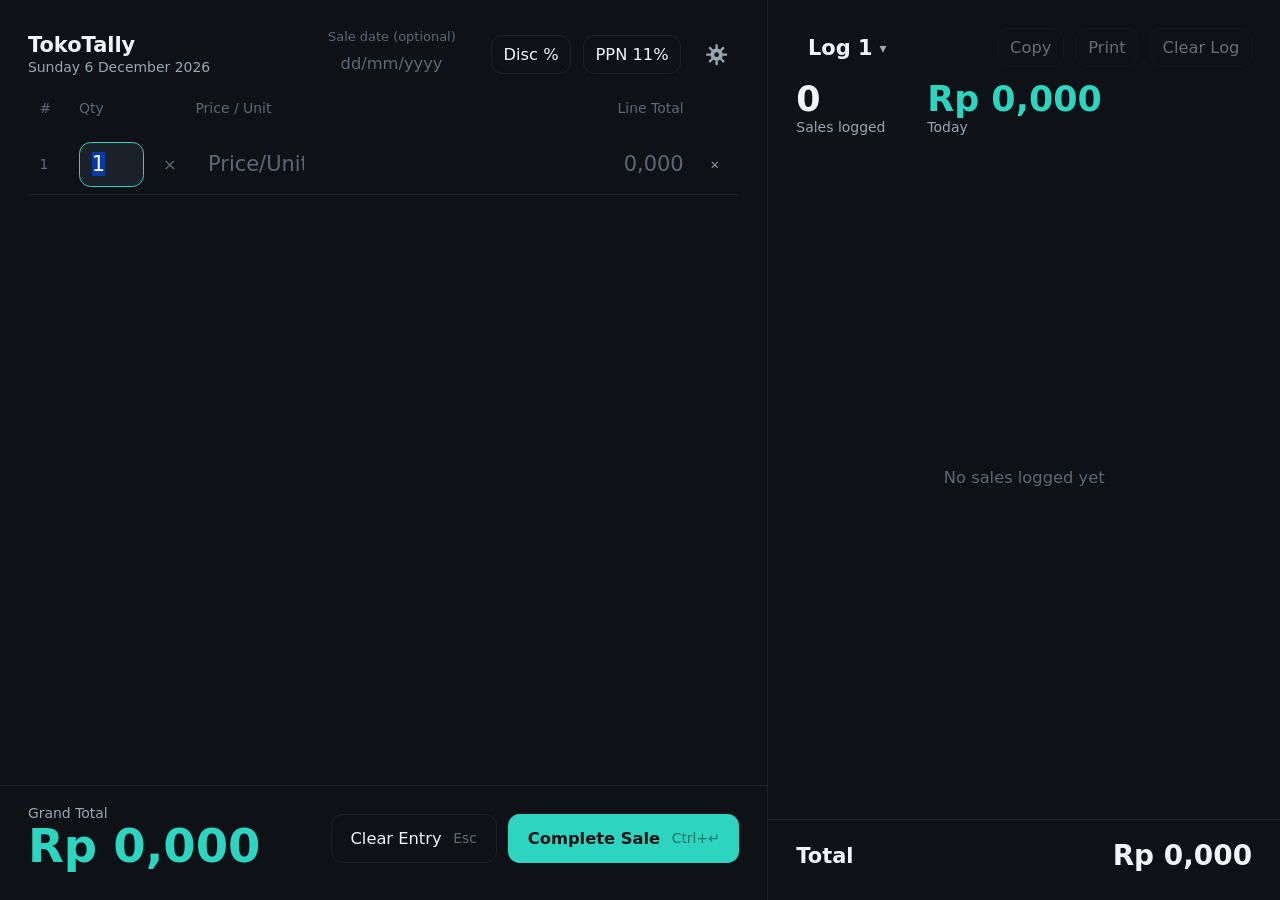
==== commit a64d4c4a: "Negative totals, Disc % toggle, smaller phone UI, focus back to Qty - Log a sale with a negative gra" ====
--- a/index.html
+++ b/index.html
@@ -3,13 +3,39 @@
   <head>
     <meta charset="utf-8" />
     <!-- viewport-fit=cover lets the layout reach under the notch/home bar;
-         the CSS pays it back with env(safe-area-inset-*) padding. Pinch
-         zoom is deliberately left enabled — iOS auto-zoom on focus is
-         prevented with 16px inputs instead. -->
+         the CSS pays it back with env(safe-area-inset-*) padding.
+         maximum-scale pins the zoom so focusing a field never zooms in
+         (iOS does that for any input under 16px, and the narrow-phone
+         rows use 13px). iOS still allows pinch zoom regardless. -->
     <meta
       name="viewport"
-      content="width=device-width, initial-scale=1, viewport-fit=cover"
+      content="width=device-width, initial-scale=1, maximum-scale=1, viewport-fit=cover"
     />
+    <script>
+      // Phones held upright render the whole UI at PHONE_SCALE: the layout
+      // is given a proportionally wider viewport (375px -> 441px at 0.85)
+      // and the browser shrinks it to fit, so fixed px sizes, the
+      // breakpoints and visualViewport maths all stay in one unit.
+      // Landscape and tablets keep 1:1. Runs before the body is parsed so
+      // the first paint is already at the right size.
+      (function () {
+        var PHONE_SCALE = 0.85;
+        var meta = document.querySelector('meta[name=viewport]');
+        var portrait = window.matchMedia('(orientation: portrait)');
+        function fit() {
+          var short = Math.min(screen.width, screen.height);
+          var s = short < 600 && portrait.matches ? PHONE_SCALE : 1;
+          var width = s === 1 ? 'device-width' : String(Math.round(short / s));
+          var content =
+            'width=' + width + ', initial-scale=' + s + ', minimum-scale=' + s +
+            ', maximum-scale=' + s + ', viewport-fit=cover';
+          if (meta.content !== content) meta.content = content;
+        }
+        fit();
+        if (portrait.addEventListener) portrait.addEventListener('change', fit);
+        window.addEventListener('orientationchange', fit);
+      })();
+    </script>
     <meta name="color-scheme" content="dark light" />
     <meta name="theme-color" content="#0e1116" id="themeColor" />
     <meta name="description" content="TokoTally — offline sales calculator and logger." />
@@ -100,6 +126,7 @@
             <button class="icon-btn phone-only" id="saleClearLogBtn" aria-label="Clear Log">
               <svg class="icon icon--trash" aria-hidden="true"><use href="#i-trash" /></svg>
             </button>
+            <button class="btn btn--sm" id="discBtn" aria-pressed="false" aria-label="Line discounts">Disc %</button>
             <button class="btn btn--sm" id="ppnBtn" aria-pressed="false">PPN</button>
             <button class="icon-btn" id="settingsBtn" aria-label="Settings">
               <svg class="icon icon--gear" aria-hidden="true"><use href="#i-gear" /></svg>
--- a/css/app.css
+++ b/css/app.css
@@ -1452,9 +1452,9 @@
     height: 40px;
   }
 
-  /* Titles on their own line: the date, trash, PPN and gear need the
-     whole width, and squeezed beside them the title wrapped letter by
-     letter. The date field takes whatever the three buttons leave. */
+  /* Titles on their own line: the date, trash, Disc %, PPN and gear need
+     the whole width, and squeezed beside them the title wrapped letter by
+     letter. The date field takes whatever the four buttons leave. */
   .topstrip {
     flex-wrap: wrap;
   }
@@ -1463,8 +1463,16 @@
     flex-basis: 100%;
   }
 
+  /* Four buttons beside the date: tighter gaps and side padding so the
+     field still holds "dd/mm/yyyy" at 375px. The buttons keep their
+     height, so the tap targets don't shrink. */
   .topstrip__actions {
     width: 100%;
+    gap: var(--space-xs);
+  }
+
+  .topstrip__actions .btn--sm {
+    padding: 0 var(--space-xs);
   }
 
   .topstrip__date {
@@ -1567,13 +1575,27 @@
   }
 }
 
+/* Below 360px (a 320px iPhone SE) the four buttons leave the date field
+   too narrow for "dd/mm/yyyy", so it takes a row of its own above them. */
+@media (max-width: 359px) {
+  .topstrip__actions {
+    flex-wrap: wrap;
+    justify-content: flex-end;
+    row-gap: var(--space-xs);
+  }
+
+  .topstrip__date {
+    flex-basis: 100%;
+  }
+}
+
 /* Very narrow phones (a 320px iPhone SE): tighten the fixed columns so
    the flexible price column keeps a usable width. */
 @media (max-width: 360px) {
-  /* Tighter gaps between date, trash, PPN and gear so the date field
-     still holds "dd/mm/yyyy" at 320px. */
+  /* Tighter still between date, trash, Disc %, PPN and gear so the date
+     field holds "dd/mm/yyyy" at 360px. */
   .topstrip__actions {
-    gap: var(--space-xs);
+    gap: 2px;
   }
 
   .item-row {
